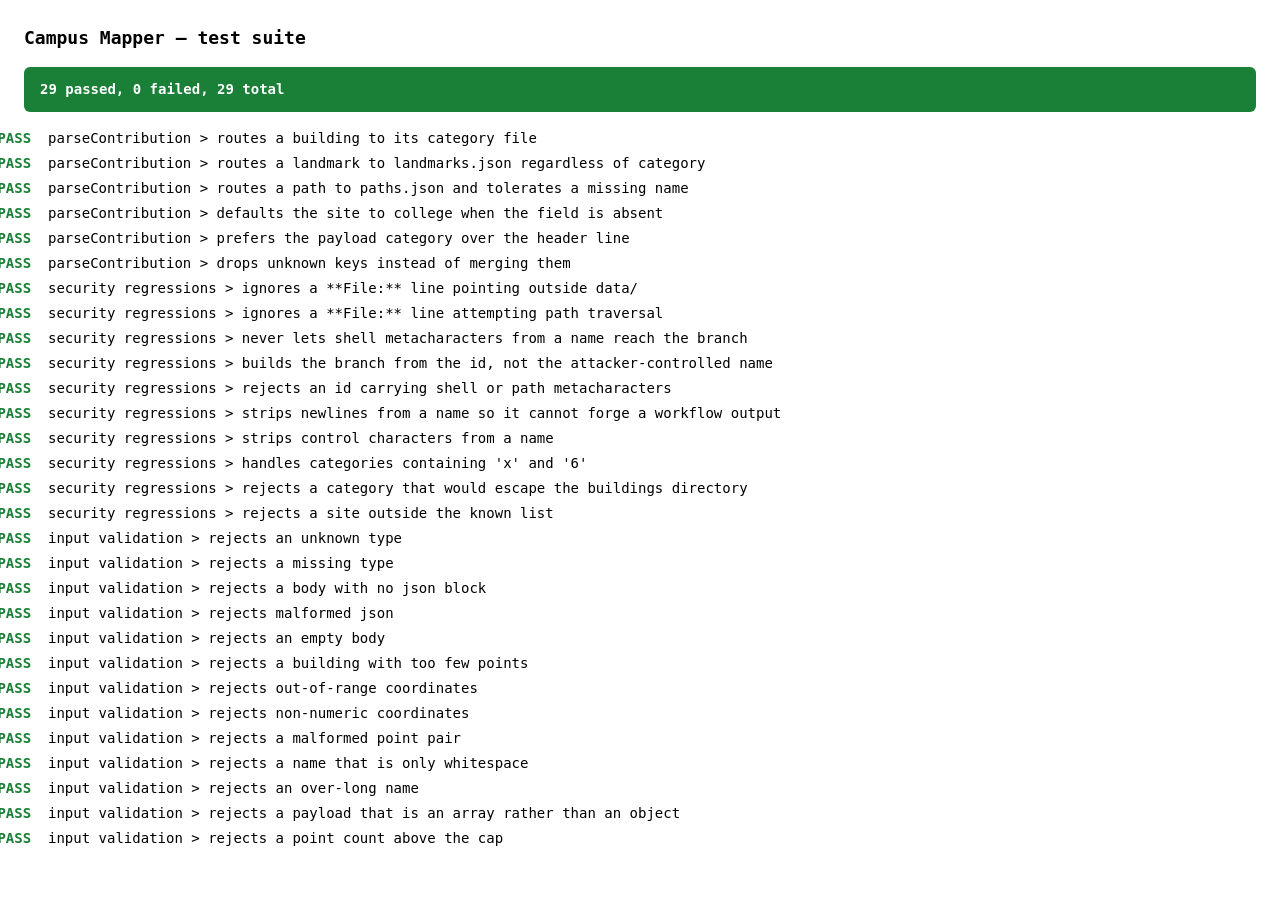
==== tests/index.html @ e7521572 "fix(security): close injection vectors in the contribution pipeline The `issues: opened` workflow ra" ====
<!DOCTYPE html>
<html lang="en">
<head>
<meta charset="UTF-8">
<meta name="viewport" content="width=device-width, initial-scale=1.0">
<title>Campus Mapper — Tests</title>
<style>
  :root { color-scheme: light dark; }
  body { font: 14px/1.5 ui-monospace, SFMono-Regular, Menlo, Consolas, monospace; margin: 0; padding: 24px; }
  h1 { font-size: 18px; margin: 0 0 16px; }
  #summary { padding: 12px 16px; border-radius: 6px; font-weight: 600; margin-bottom: 16px; }
  #summary.pass { background: #1a7f37; color: #fff; }
  #summary.fail { background: #cf222e; color: #fff; }
  ol { padding-left: 24px; margin: 0; }
  li { margin-bottom: 4px; }
  li.pass::marker { content: "PASS  "; color: #1a7f37; font-weight: 700; }
  li.fail::marker { content: "FAIL  "; color: #cf222e; font-weight: 700; }
  pre { background: rgba(127,127,127,.14); padding: 8px 12px; border-radius: 4px; overflow-x: auto; white-space: pre-wrap; }
</style>
</head>
<body>

<h1>Campus Mapper — test suite</h1>
<div id="summary">Running…</div>
<ol id="results"></ol>

<!-- Load order matters: harness, then modules under test, then the tests. -->
<script src="harness.js"></script>
<script src="../.github/scripts/contribution-parser.js"></script>
<script src="contribution-parser.test.js"></script>

<script>
(function () {
  var harness = window.TestHarness;
  var result = harness.run();

  var failuresByName = {};
  result.failures.forEach(function (f) { failuresByName[f.name] = f; });

  var list = document.getElementById('results');
  harness.tests.forEach(function (test) {
    var failure = failuresByName[test.name];
    var li = document.createElement('li');
    li.className = failure ? 'fail' : 'pass';
    li.textContent = test.name;

    if (failure) {
      var pre = document.createElement('pre');
      pre.textContent = failure.message;
      li.appendChild(pre);
    }
    list.appendChild(li);
  });

  var summary = document.getElementById('summary');
  summary.className = result.failed === 0 ? 'pass' : 'fail';
  summary.textContent = result.passed + ' passed, ' + result.failed + ' failed, ' + result.total + ' total';

  // Read by the browser-based runner when Node is unavailable.
  window.__TEST_RESULT__ = result;
})();
</script>

</body>
</html>
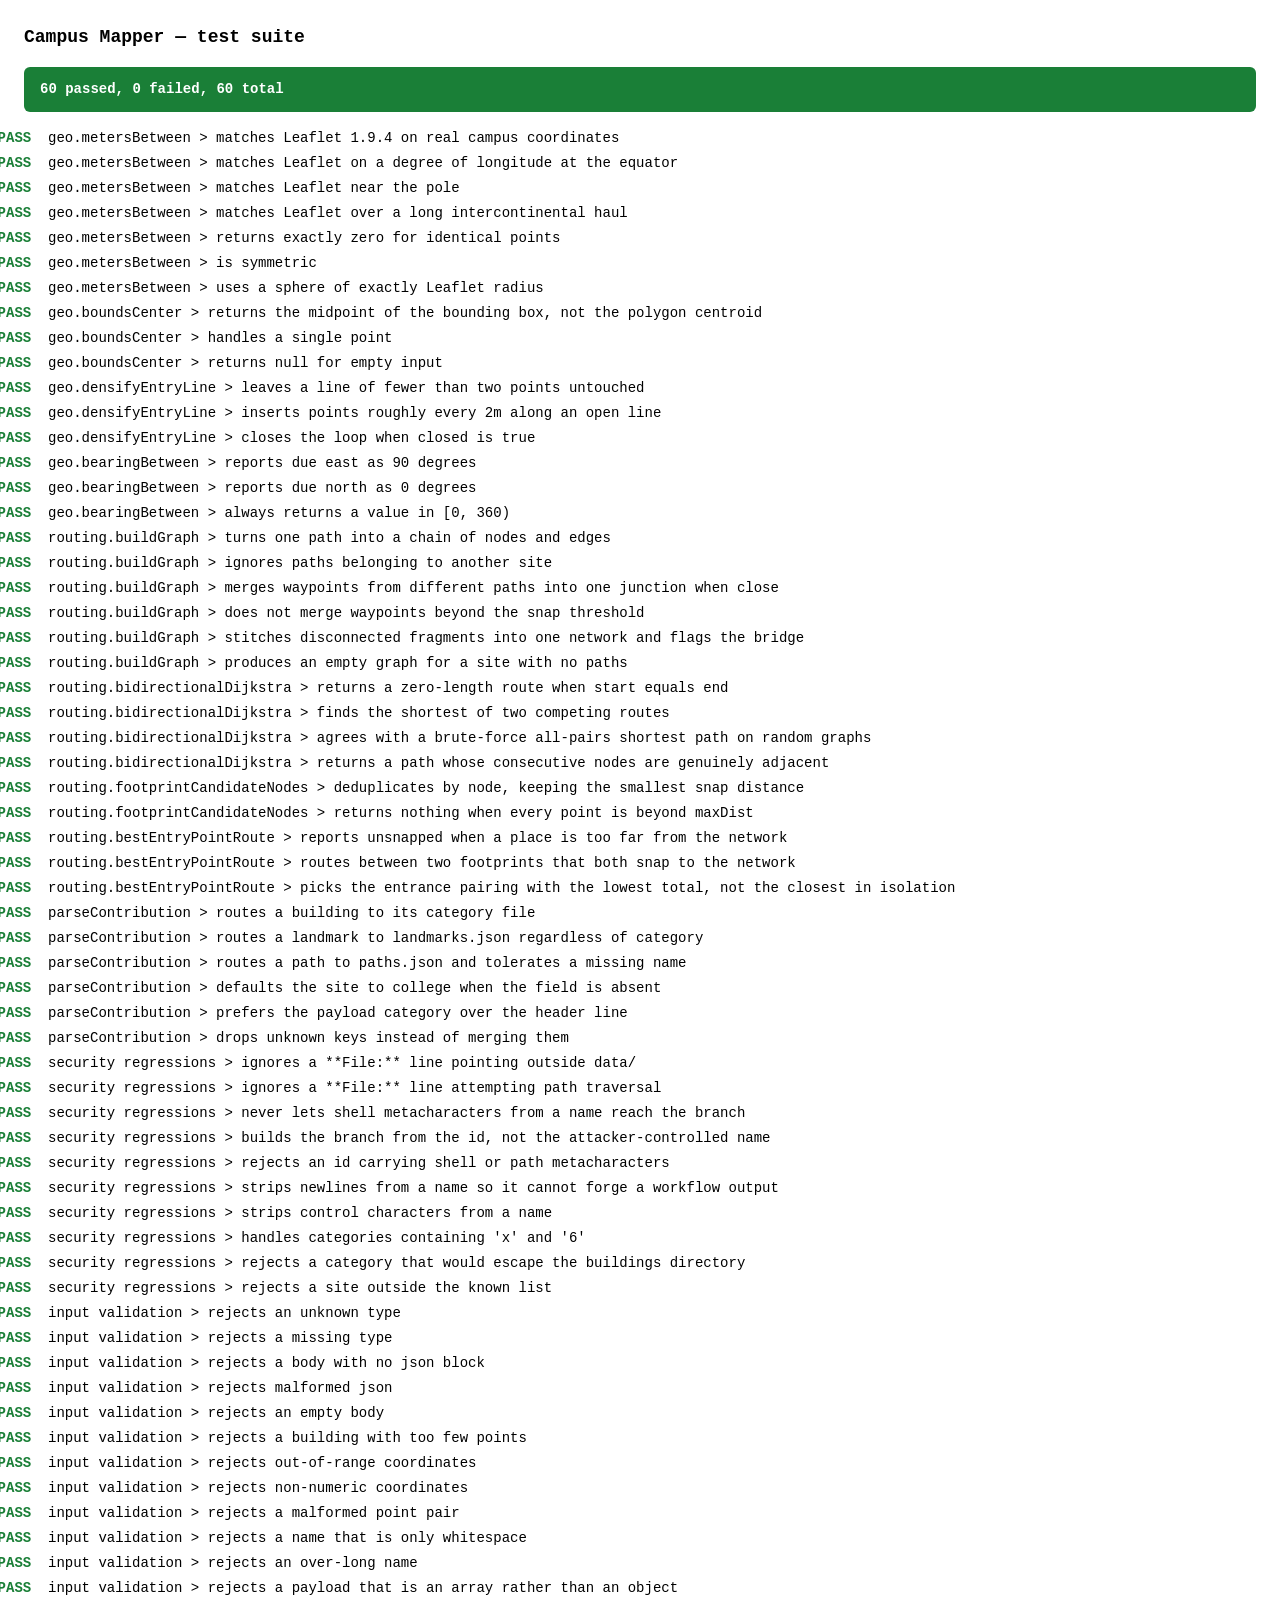
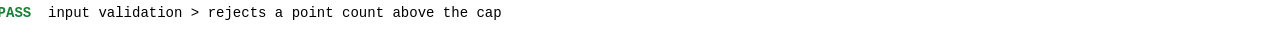
==== commit 41b83f64: "refactor(routing): extract the routing engine into pure, tested modules app.js was a single 2153-lin" ====
--- a/tests/index.html
+++ b/tests/index.html
@@ -26,7 +26,11 @@
 
 <!-- Load order matters: harness, then modules under test, then the tests. -->
 <script src="harness.js"></script>
+<script src="../src/geo.js"></script>
+<script src="../src/routing.js"></script>
 <script src="../.github/scripts/contribution-parser.js"></script>
+<script src="geo.test.js"></script>
+<script src="routing.test.js"></script>
 <script src="contribution-parser.test.js"></script>
 
 <script>
